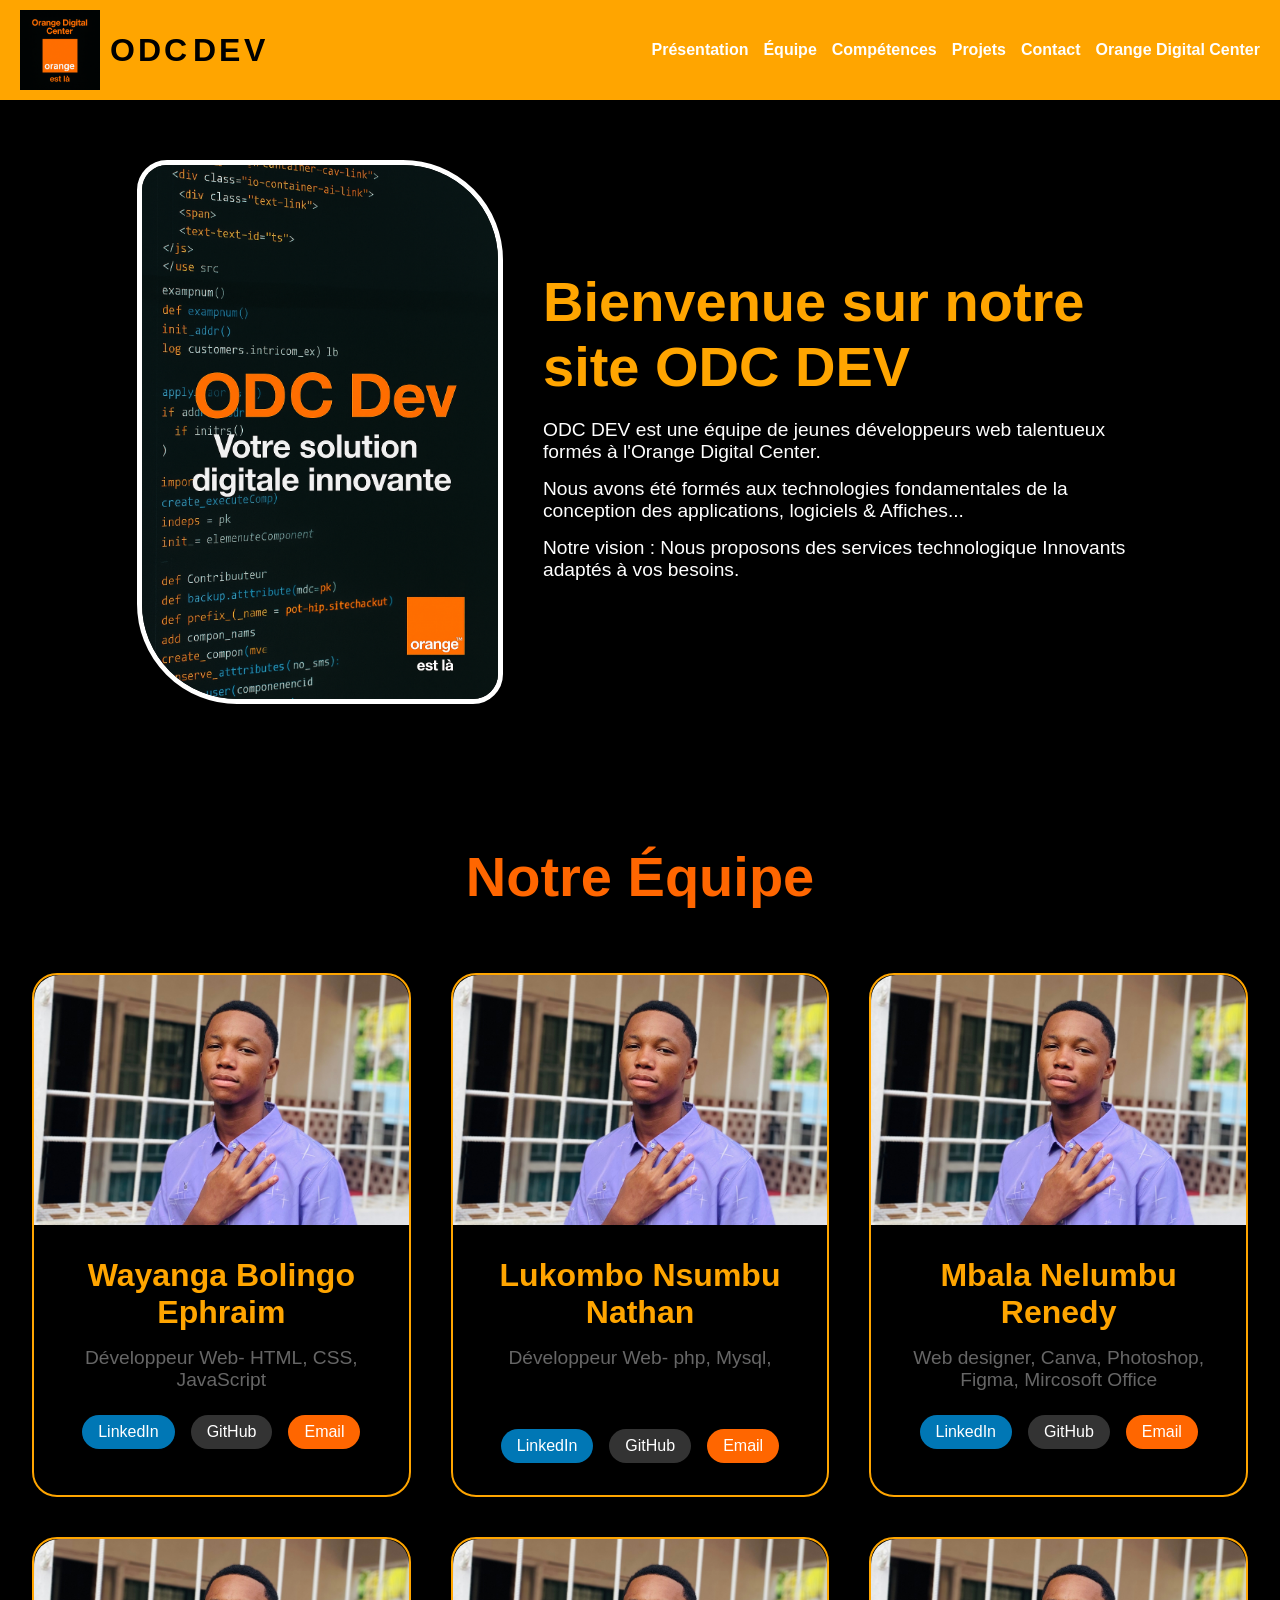
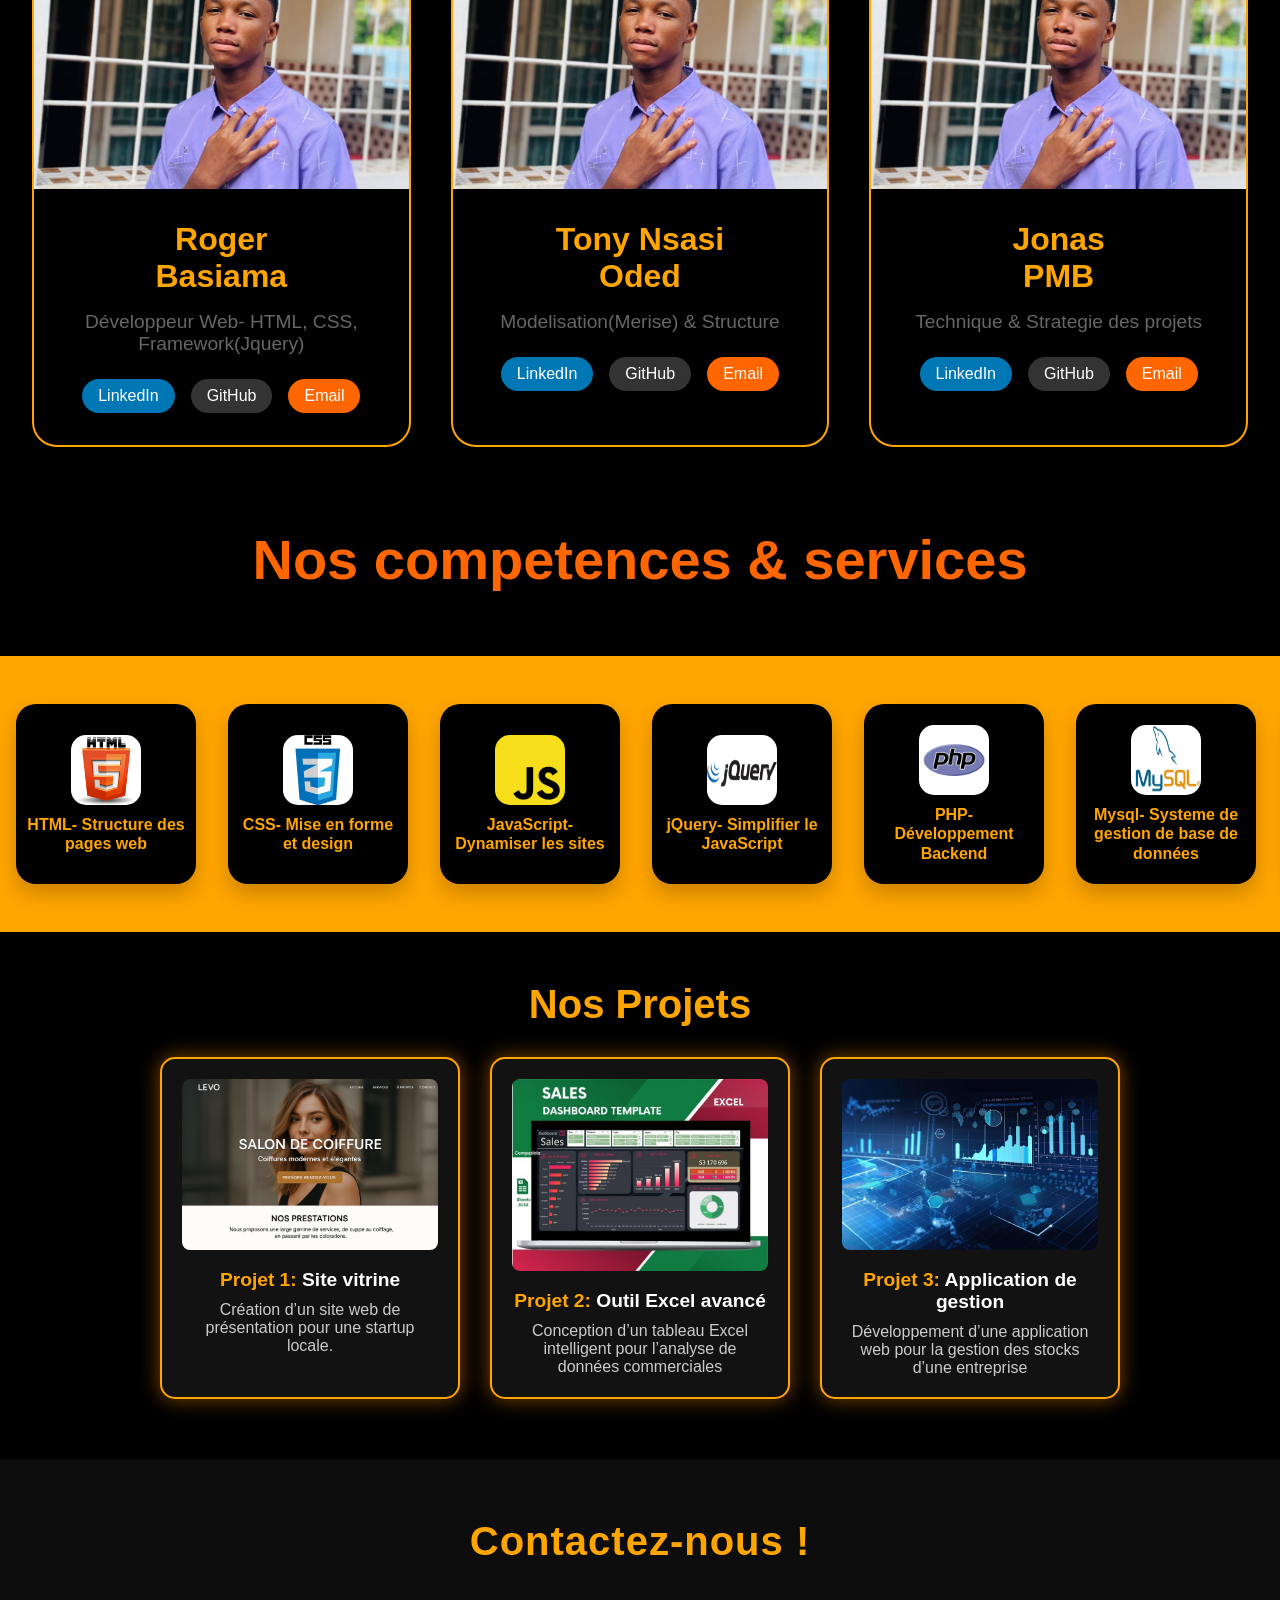
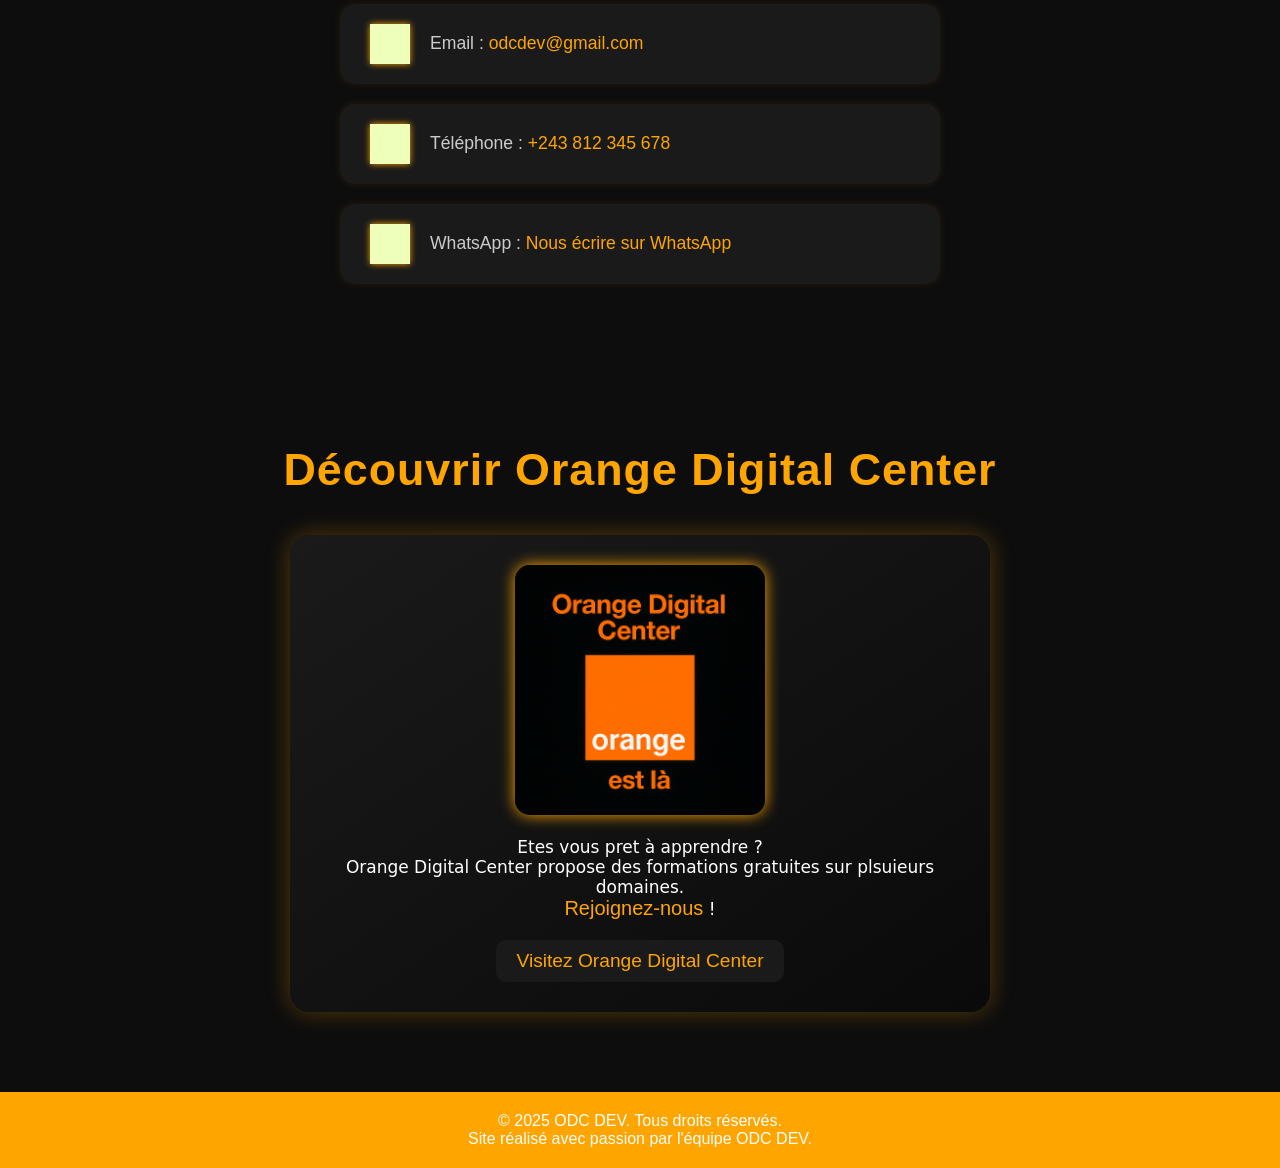
==== index.html @ b3c8b9ad "Add files via upload" ====
<!DOCTYPE html>
 <html lang="fr">
 <head>
 <meta charset="UTF-8">
 <meta name="viewport" content="width=device-width, initial-scale=1.0">
 <title>ODC DEV- Portfolio</title>
 <script src="/JQuery/jquery7.3.1.js"></script>
 <link rel="stylesheet" href="/style.css">
 
 </head>
 <body>
 <!-- Header-->
 <header>
    <div class="header-left">
        <img src="/images/odc_.png" alt="Logo ODC DEV" id="logo">
        <h1 class="hidden">
            <span>O</span><span>D</span><span>C</span><span>
            </span><span>D</span><span>E</span><span class="i">V</span>
        </h1>
    </div>
    <div class="menu-toggle">
        <span></span>
        <span></span>
        <span></span>
    </div>
    <nav class="hidden">
        <ul>
            <li><a href="#presentation">Présentation</a></li>
            <li><a href="#membres">Équipe</a></li>
            <li><a href="#h21">Compétences</a></li>
            <li><a href="#projets">Projets</a></li>
            <li><a href="#contact">Contact</a></li>
            <li><a href="#liens-orange">Orange Digital Center</a></li></ul>
    </nav>
</header>

 <!-- Section Présentation-->
 <section id="presentation">
    <img src="/images/logov1.png" alt="Image Orange Digital Center" id="image-odc">
    <div id="presentation-text">
    <h2 class="hidden">Bienvenue sur notre site ODC DEV</h2>
    <p>ODC DEV est une équipe de jeunes développeurs web talentueux formés à l'Orange
    Digital Center.</p>
    <p>Nous avons été formés aux technologies fondamentales de la conception des applications, logiciels & Affiches...</p>
    <p>Notre vision : Nous proposons des services technologique Innovants adaptés à vos besoins.<p>
    </div>
    </section>
 
 <!-- Section Membres-->
 <section id="membres">
    <h2 class="hidden">Notre Équipe</h2>
     <div class="membres-container">
        <div class="membre hidden">
            <div class="photo">
                <img src="/images/IMG_3159-1_1.jpeg" alt="Wayanga Bolingo Ephraim">
            </div>
            <div class="infos">
                <h3>Wayanga Bolingo Ephraim</h3>
                <p>Développeur Web- HTML, CSS, JavaScript</p>
            <div class="socials">
                <a href="#" class="btn-social linkedin" target="_blank">LinkedIn</a>
                <a href="#" class="btn-social github" target="_blank">GitHub</a>
                <a href="mailto:example@example.com" class="btn-social mail">Email</a>
            </div>
            </div>
        </div>

        <div class="membre hidden">
            <div class="photo">
                <img src="/images/IMG_3159-1_1.jpeg" alt="Mbala nelumbu Renedy">
            </div>
            <div class="infos">
                <h3>Lukombo Nsumbu Nathan</h3>
                <p>Développeur Web- php, Mysql, </p><br> <br>
            <div class="socials">
                <a href="#" class="btn-social linkedin" target="_blank">LinkedIn</a>
                <a href="#" class="btn-social github" target="_blank">GitHub</a>
                <a href="mailto:example@example.com" class="btn-social mail">Email</a>
            </div>
            </div>
        </div>

        <div class="membre hidden">
            <div class="photo">
                <img src="/images/IMG_3159-1_1.jpeg" alt="Mbala nelumbu Renedy">
            </div>
            <div class="infos">
                <h3>Mbala Nelumbu Renedy</h3>
                <p>Web designer, Canva, Photoshop, Figma, Mircosoft Office</p>
            <div class="socials">
                <a href="#" class="btn-social linkedin" target="_blank">LinkedIn</a>
                <a href="#" class="btn-social github" target="_blank">GitHub</a>
                <a href="mailto:example@example.com" class="btn-social mail">Email</a>
            </div>
            </div>
        </div>

        <div class="membre hidden">
            <div class="photo">
                <img src="/images/IMG_3159-1_1.jpeg" alt="Roger Basiama">
            </div>
            <div class="infos">
                <h3>Roger <br>Basiama</h3>
                <p>Développeur Web- HTML, CSS, Framework(Jquery)</p>
            <div class="socials">
                <a href="#" class="btn-social linkedin" target="_blank">LinkedIn</a>
                <a href="#" class="btn-social github" target="_blank">GitHub</a>
                <a href="mailto:example@example.com" class="btn-social mail">Email</a>
            </div>
            </div>
        </div>

        <div class="membre hidden">
            <div class="photo">
                <img src="/images/IMG_3159-1_1.jpeg" alt="Mbala nelumbu Renedy">
            </div>
            <div class="infos">
                <h3>Tony Nsasi <br>Oded</h3>
                <p>Modelisation(Merise) & Structure</p>
            <div class="socials">
                <a href="#" class="btn-social linkedin" target="_blank">LinkedIn</a>
                <a href="#" class="btn-social github" target="_blank">GitHub</a>
                <a href="mailto:example@example.com" class="btn-social mail">Email</a>
            </div>
            </div>
        </div>

        <div class="membre hidden">
            <div class="photo">
                <img src="/images/IMG_3159-1_1.jpeg" alt="Mbala nelumbu Renedy">
            </div>
            <div class="infos">
                <h3>Jonas <br>PMB</h3>
                <p>Technique & Strategie des projets</p>
            <div class="socials">
                <a href="#" class="btn-social linkedin" target="_blank">LinkedIn</a>
                <a href="#" class="btn-social github" target="_blank">GitHub</a>
                <a href="mailto:example@example.com" class="btn-social mail">Email</a>
            </div>
            </div>
        </div>
     </div>
     </section>
     

 <!-- Section Compétences-->
 <h2 class="hidden" id="h21">Nos competences  & services</h2>
 <div id="competences-container">
 <section id="competences">
    
    <div class="competence">
        <img src="/images/html.jpg" alt="HTML">
        <p>HTML- Structure des pages web</p>
    </div>
    <div class="competence">
        <img src="/images/css1.jpg" alt="CSS">
        <p>CSS- Mise en forme et design</p>
    </div>
        <div class="competence">
        <img src="/images/js.jpg" alt="JavaScript">
    <p>JavaScript- Dynamiser les sites</p>
    </div>
    <div class="competence">
        <img src="/images/jquery.jpg" alt="jQuery">
        <p>jQuery- Simplifier le JavaScript</p>
    </div>
    <div class="competence">
        <img src="/images/php.jpg" alt="PHP">
        <p>PHP- Développement Backend</p>
    </div>
    <div class="competence">
        <img src="/images/mysql.jpg" alt="Mysql">
        <p>Mysql- Systeme de gestion de base de données</p>
    </div>
    <div class="competence">
        <img src="/images/figma.png" alt="Figma">
        <p>Figma- Design graphique & maquette</p>
    </div>
    <div class="competence">
        <img src="/images/canva.jpg" alt="Canva">
        <p>Canva- Multi-fonction( design, affiche, fond...)</p>
    </div>
    <div class="competence">
        <img src="/images/office (2).jpg" alt="Office">
        <p>Microsoft office- Présentations dynamiques</p>
    </div>
</div>
 </section>


 <!-- Section Projets-->
 <h2 class="section-title" id="projets">Nos Projets</h2>
 <section class="projects-section hidden">
        <div class="projects-container">
            <div class="project-box hidden">
                <img src="/images/sitede.png" alt="Projet 1">
                <h3><span>Projet 1:</span> Site vitrine</h3>
                <p>Création d’un site web de présentation pour une startup locale.</p>
            </div>
            <div class="project-box hidden">
                <img src="/images/ecxelproject.jpg" alt="Projet 2">
                <h3><span>Projet 2:</span> Outil Excel avancé</h3>
                <p>Conception d’un tableau Excel intelligent pour l’analyse de données commerciales</p>
            </div>
            <div class="project-box hidden">
                <img src="/images/gestion.jpg" alt="Projet 3">
                <h3><span>Projet 3:</span> Application de gestion</h3>
                <p>Développement d’une application web pour la gestion des stocks d’une entreprise</p>
            </div>
        </div>
    </section>
   

 <section id="contact">
    <h2>Contactez-nous !</h2>
    <div class="contacts">
        <img src="/images/gmail.gif" alt="email" class="imgcontact">
        <p>Email : <a href="mailto:odcdev@gmail.com">odcdev@gmail.com</a></p>
    </div>
   <div class="contacts">
        <img src="/images/tel.gif" alt="téléphone" class="imgcontact">
        <p>Téléphone : <a href="tel:+243812345678">+243 812 345 678</a></p>
    </div>
    <div class="contacts">
        <img src="/images/whats.gif" alt="WhatsApp" class="imgcontact">
        <p>WhatsApp : <a href="https://wa.me/243812345678" target="_blank">Nous écrire sur WhatsApp</a></p>
    </div>
    </section>

    <!-- Section Liens Orange-->
    <section id="liens-orange">
        <h2>Découvrir Orange Digital Center</h2>
        <div class="orange-container">
            <img src="/images/odc_.png" alt="Orange Digital Center" class="imgdoc">
            <br>
            <br>
            <p>Etes vous pret à apprendre ?<br>Orange Digital Center propose des formations gratuites sur plsuieurs domaines. <br><span>Rejoignez-nous</span> !</p>
            <a href="https://www.orange.cd/fr/orange-digital-center" target="_blank">
            Visitez Orange Digital Center
            </a>
        </div>
        </section
 <!-- Footer-->
 <footer>
 <p>&copy; 2025 ODC DEV. Tous droits réservés.</p>
 <p>Site réalisé avec passion par l'équipe ODC DEV.</p>
 </footer>



 <script src="/script.js"></script>
 </body>
 </html>
---- style.css ----
/* Reset de base */
* {
    margin: 0;
    padding: 0;
    box-sizing: border-box;
    font-family: 'Segoe UI', Tahoma, Geneva, Verdana, sans-serif;
    }
    body{
   background-color: black;
   color: white;
    }
    /* Style général du header */
    header {
   background-color: orange;
    color: white;
    padding: 10px 20px;
    display: flex;
    align-items: center;
    justify-content: space-between;
    flex-wrap: wrap;
    position: relative;
    animation: fadeIn 1s ease-in-out;
    }
    /* Logo + Titre côte à côte */
    .header-left {
    display: flex;
    align-items: center;
    }
    #logo {
    height: 80px;
    width: 100%;
    margin-right: 10px;
   
    }
    /* Titre ODC DEV */
    header h1 {
   color: black; /* ODC DEV en noir */
    font-size: 2rem;
    display: flex;
    gap: 3px;
    }
    /* Animer chaque lettre */
    header h1 span {
    display: inline-block;
    animation: bounceIn 2s ease forwards;
    }
    /* Animation spéciale pour "i" */
    header h1 span.i {
    animation: bounceInLate 2.5s ease forwards;
    }
    /* Navigation */
    nav {
    display: flex;
    align-items: center;
    }
    nav ul {
    list-style: none;
   display: flex;
    gap: 15px;
    }
    nav ul li a {
    color: white;
    text-decoration: none;
    font-weight: bold;
    transition: color 0.3s;
    }
    nav ul li a:hover {
    color: black;
    }
    /* Bouton burger */
    .menu-toggle {
    display: none;
    flex-direction: column;
    cursor: pointer;
    gap: 5px;
    }
    .menu-toggle span {
    width: 25px;
   height: 3px;
    background-color: white;
    border-radius: 5px;
    }
    /* Footer */
    footer {
    background-color: orange;
    color: white;
    text-align: center;
    padding: 20px 10px;
    animation: fadeIn 2s ease-in-out;
    }
    /* Animations */
    @keyframes fadeIn {
    0%{
    opacity: 0;
    transform: translateY(-20px);
    }
    100% {
    opacity: 1;
    transform: translateY(0);
    }
    }
   @keyframes bounceIn {
    0%{
    opacity: 0;
    transform: scale(0.3) translateY(-200px);
    }
    50% {
    opacity: 1;
    transform: scale(1.05) translateY(30px);
    }
    70% {
    transform: scale(0.9) translateY(-10px);
    }
    100% {
    transform: scale(1) translateY(0);
    }
    }
    @keyframes bounceInLate {
    0%, 60% {
    opacity: 0;
    transform: scale(0.3) translateY(-200px);
    }
    80% {
    opacity: 1;
   transform: scale(1.05) translateY(30px);
    }
    100% {
    transform: scale(1) translateY(0);
    }
    }
    /* Responsive pour mobile/tablette */
    @media (max-width: 888px) {
    nav ul {
    flex-direction: column;
    background-color: orange;
    position: absolute;
    top: -30px;
    right: -25px;
    width: 200px;
    padding: 10px;
    display: none;
    border-radius: 8px;
    box-shadow: 0 2px 10px rgba(0,0,0,0.2);
    }
    nav ul.active {
    display: flex;
    
    }
   .menu-toggle {
    display: flex;
    margin-top: -80px;
    margin-right: -200px;
    }
    }



/* Présentation- Conteneur Flex */
#presentation {
   background-color: rgb(0, 0, 0);
    padding: 60px 30px;
    display: flex;
    align-items: center;
    justify-content: center;
    gap: 40px;
    flex-wrap: wrap;
   overflow: hidden;
    }
    /* Image ajustée */
    #image-odc {
    width: 30%;
    max-width: 400px; /* réduit la taille max */
    height: auto;
    border: 5px solid white;
    border-radius: 30px 100px 30px 100px;
    box-shadow: 0 10px 25px rgba(0,0,0,0.4);
    animation: floatImage 2.5s ease forwards;
    opacity: 0;

    }
 
    /* Bloc texte */
    #presentation-text {
    max-width: 600px;
    color: orange;
    animation: slideInRight 2.5s ease forwards;
    opacity: 0;
    }
    /* Titre spécial Bienvenue */
    #presentation-text h2 {
   font-size: 3.5rem;
    font-weight: bold;
    margin-bottom: 20px;
    
    }
    /* Paragraphes */
    #presentation-text p {
    font-size: 1.2rem;
    color: white;
    margin-top: 15px;
    opacity: 0;
    transform: translateY(30px);
    animation: fadeInText 2s ease forwards;
    }
    /* Delay sur les paragraphes pour apparaître doucement */
    #presentation-text p:nth-child(2) {
    animation-delay: 0.5s;
    }
    #presentation-text p:nth-child(3) {
    animation-delay: 1s;
    }
    #presentation-text p:nth-child(4) {
    animation-delay: 1.5s;
    }
   /* Animation Image */
    @keyframes floatImage {
    0%{
    transform: translateY(-50px) scale(0.7) rotate(-10deg);
    opacity: 0;
    }
    50% {
    transform: translateY(10px) scale(1.05) rotate(5deg);
    opacity: 0.7;
    }
    100% {
    transform: translateY(0) scale(1) rotate(0deg);
    opacity: 1;
    }
    }
    /* Animation Texte Bienvenue */
    @keyframes slideInRight {
    0%{
    transform: translateX(100px);
    opacity: 0;
    }
    100% {
    transform: translateX(0);
   opacity: 1;
    }
    }
    /* Animation Paragraphes */
    @keyframes fadeInText {
    0%{
    opacity: 0;
    transform: translateY(30px);
    }
    100% {
    opacity: 1;
    transform: translateY(0);
    }
    }
    /* Responsive */
    @media (max-width: 768px) {
    #presentation {
    flex-direction: column;
    text-align: center;
    }
    #presentation-text h2 {
    font-size: 2.5rem;
    }
   #image-odc {
    max-width: 80%;
    }
    }


    
/*section equipe */


 /* Général */
 #membres {
    padding: 5rem 2rem;
    background: black;
    text-align: center;
    }
    #membres h2{
    font-size: 3.5rem;
    margin-bottom: 4rem;
    color: #ff6600;
    font-weight: 900;
    }
    /* Container */
    .membres-container {
    display: grid;
    grid-template-columns: repeat(auto-fit, minmax(280px, 1fr));
    gap: 2.5rem;
    }
    /* Carte */
   .membre {
    background: rgb(0, 0, 0);
    border-radius: 25px;
    overflow: hidden;
    box-shadow: 0 8px 24px rgba(0, 0, 0, 0.1);
    transition: transform 0.8s ease, box-shadow 0.8s ease;
    position: relative;
    cursor: pointer;
    perspective: 1000px;
    border:2px solid orange;
    }
    /* Hover effet deluxe */
    .membre:hover {
    transform: rotateY(5deg) translateY(-20px) scale(1.05);
    box-shadow: 0 0 20px 5px #ff6600aa, 0 0 40px 10px #ffaa00aa;
    }
    /* Partie photo */
    .photo {
    overflow: hidden;
    height: 250px;
    border-top-left-radius: 25px;
    border-top-right-radius: 25px;
    }
   .photo img {
    width: 100%;
    height: 100%;
    object-fit: cover;
    transition: transform 0.8s ease;
    }
    /* Zoom image au survol */
    .membre:hover img {
    transform: scale(1.2) rotate(2deg);
    }
    /* Infos */
    .infos {
    padding: 2rem 1.5rem;
    }
    .infos h3 {
    font-size: 2rem;
    margin-bottom: 1rem;
    color: orange;
    }
    .infos p {
    font-size: 1.2rem;
   color: #666;
    margin-bottom: 1.5rem;
    }
    /* Social buttons */
    .socials {
    display: flex;
    justify-content: center;
    gap: 1rem;
    }
    .btn-social {
    padding: 0.5rem 1rem;
    border-radius: 20px;
    font-size: 1rem;
    color: white;
    text-decoration: none;
    background: #333;
    transition: background 0.5s, transform 0.3s;
    }
    .btn-social.linkedin {
    background: #0077b5;
    }
   .btn-social.github {
    background: #333;
    }
    .btn-social.mail {
    background: #ff6600;
    }
    .btn-social:hover {
    background: #555;
    transform: scale(1.1);
    }
    /* Apparition */
    .hidden {
    opacity: 0;
    transform: translateY(50px);
    transition: opacity 1s ease, transform 1s ease;
    }
    .show {
    opacity: 1;
    transform: translateY(0);
    }
   /* Responsive adaptation */
    @media (max-width: 768px) {
    .photo {
    height: 200px;
    }
    }
    @media (max-width: 480px) {
    .photo {
    height: 180px;
    }
    .btn-social {
    padding: 0.4rem 0.8rem;
    font-size: 0.9rem;
    }
    }



    /*section competences */

#h21{
    font-size: 3.5rem;
    margin-bottom: 4rem;
    color: #ff6600;
    font-weight: 900;
    text-align: center;
}

#competences {
    display: flex;
    flex-wrap: nowrap;
    overflow: hidden;
    white-space: nowrap;
    padding: 3rem 0;
   background-color: orange;
    position: relative;
    }
    #competences .competence {
    flex: 0 0 auto;
    width: 180px;
    height: 180px;
    margin: 0 1rem;
   background-color: black;
    display: flex;
    flex-direction: column;
    align-items: center;
    justify-content: center;
    box-shadow: 0 10px 20px rgba(0,0,0,0.2);
    transition: all 0.5s ease;
    border-radius: 20px;
    animation: scroll 30s linear infinite;
    overflow: hidden;
    text-align: center;
    padding: 10px;
    box-sizing: border-box;
    }
    /* Fixe la hauteur interne */
    #competences .competence img {
    width: 70px;
    height: 70px;
    border-radius: 15px;
    margin-bottom: 10px;
    flex-shrink: 0;
    }
    #competences .competence p {
    flex-shrink: 0;
   font-weight: bold;
    font-size: 1rem;
    color: orange;
    line-height: 1.2;
    margin: 0;
    text-align: center;
    max-width: 100%;
    white-space: normal; /* Permet au texte de passer à la ligne sans casser */
    }
    /* Hover */
    #competences .competence:hover {
    transform: scale(1.1);
    background: linear-gradient(135deg, #89f7fe, #66a6ff);
    box-shadow: 0 20px 30px rgba(0,0,0,0.3);
    
    }
    /* Animation défilement */
    @keyframes scroll {
    0%{
    transform: translateX(0);
    }
    100% {
    transform: translateX(-1500%);
    }
   }



    /* Section Projets */
    
        .section-title {
        text-align: center;
        color: orange;
        font-size: 2.5em;
        margin: 50px 0 30px;
        }
        .projects-container {
        display: flex;
        justify-content: center;
        flex-wrap: wrap;
        gap: 30px;
        padding: 0 20px 60px;
        }
       .project-box {
        background-color: #121212;
        border: 2px solid orange;
        padding: 20px;
        width: 300px;
        box-shadow: 0 0 20px rgba(255, 140, 0, 0.5);
        border-radius: 15px;
        text-align: center;
        opacity: 0;
        transform: translateY(100px);
        transition: all 0.8s ease;
        }
        .project-box img {
        width: 100%;
        border-radius: 8px;
        margin-bottom: 15px;
        }
        .project-box h3 {
        color: white;
        font-size: 1.2em;
        margin-bottom: 10px;
        }
       .project-box h3 span {
        color: orange;
        }
        .project-box p {
        color: #ccc;
        }
        .project-box:hover {
        transform: scale(1.05);
        box-shadow: 0 0 40px rgba(255, 165, 0, 0.9);
        }
        /* Reveal effect */
        .project-box.visible {
        opacity: 1;
        transform: translateY(0);
        }
        /* Responsive styles */
        @media (max-width: 992px) {
        .projects-container {
        flex-direction: column;
        align-items: center;
       }
    
        .project-box {
        width: 90%;
        max-width: 400px;
        }

        }
        @media (max-width: 576px) {
        .project-box {
        padding: 15px;
        }
        .project-box h3 {
        font-size: 1em;
        }
        .project-box p {
        font-size: 0.9em;
        }
        }
       



    /* SECTION CONTACT STYLE PRO*/

 #contact {
    padding: 60px 20px;
    background-color: #0d0d0d;
    color: white;
    text-align: center;
    }
    #contact h2 {
    font-size: 2.5rem;
    margin-bottom: 40px;
    color: orange;
    letter-spacing: 1px;
    }
    /* CARTE DECONTACT*/
    .contacts {
    display: flex;
   align-items: center;
    justify-content: flex-start;
    gap: 20px;
    margin: 20px auto;
    background-color: #1a1a1a;
    padding: 20px 30px;
    border-radius: 15px;
    max-width: 600px;
    box-shadow: 0 0 10px rgba(255, 165, 0, 0.1);
    opacity: 0;
    transform: translateY(50px);
    transition: all 0.6s ease;
    }
    /* ANIMATION ACTIVE */
    .contacts.visible {
    opacity: 1;
    transform: translateY(0);
    }
    /* ICÔNES DE CONTACT*/
    .imgcontact {
    width: 40px;
    height: 40px;
    transition: transform 0.4s ease, filter 0.4s ease;
   filter: brightness(0) invert(1) sepia(1) hue-rotate(20deg) saturate(5) drop-shadow(0 0 3px
    orange);
    }
    .contacts:hover .imgcontact {
    transform: rotate(10deg) scale(1.2);
    filter: drop-shadow(0 0 6px orange);
    }
    /* TEXTE ET LIENS */
    .contacts p {
    margin: 0;
    font-size: 1.1rem;
    color: #ccc;
    }
    .contacts a {
    color: orange;
    text-decoration: none;
    font-weight: 500;
    }
    .contacts a:hover {
    text-decoration: underline;
    }
   



    /*section odc */

    #liens-orange {
        background: #0d0d0d;
        padding: 80px 20px;
        text-align: center;
        overflow: hidden;
        position: relative;
        }
        #liens-orange h2 {
        font-size: 2.8rem;
        color: orange;
        margin-bottom: 40px;
        letter-spacing: 1px;
        position: relative;
        z-index: 2;
        }
       .orange-container {
        position: relative;
        max-width: 700px;
        margin: 0 auto;
        padding: 30px;
        background: linear-gradient(145deg, #1a1a1a, #0a0a0a);
        border-radius: 20px;
        box-shadow: 0 0 25px rgba(255, 165, 0, 0.3);
        transform: translateX(-100vw);
        opacity: 0;
        transition: all 1s ease;
        }
        .orange-container.visible {
        transform: translateX(0);
        opacity: 1;
        }
        .orange-container img.imgdoc {
        width: 100%;
        max-width: 250px;
        border-radius: 15px;
        box-shadow: 0 0 15px orange;
        transition: transform 0.4s ease, box-shadow 0.4s ease;
        }
       .orange-container img.imgdoc:hover {
        transform: scale(1.05) rotate(1deg);
        box-shadow: 0 0 25px orange;
        }
        .orange-container a {
        display: inline-block;
        margin-top: 20px;
        font-size: 1.2rem;
        color: orange;
        background-color: #1a1a1a;
        padding: 10px 20px;
        border-radius: 10px;
        text-decoration: none;
        transition: all 0.4s ease;
        box-shadow: 0 0 10px transparent;
        }
        .orange-container a:hover {
        background-color: orange;
        color: #0d0d0d;
        box-shadow: 0 0 20px orange;
        }
       .orange-container p{
        font-family: system-ui, -apple-system, BlinkMacSystemFont, 'Segoe UI', Roboto, Oxygen, Ubuntu, Cantarell, 'Open Sans', 'Helvetica Neue', sans-serif;
        font-size: 17px;
    }
    .orange-container p span{
        color: orange;
        font-size: 20px;
    }
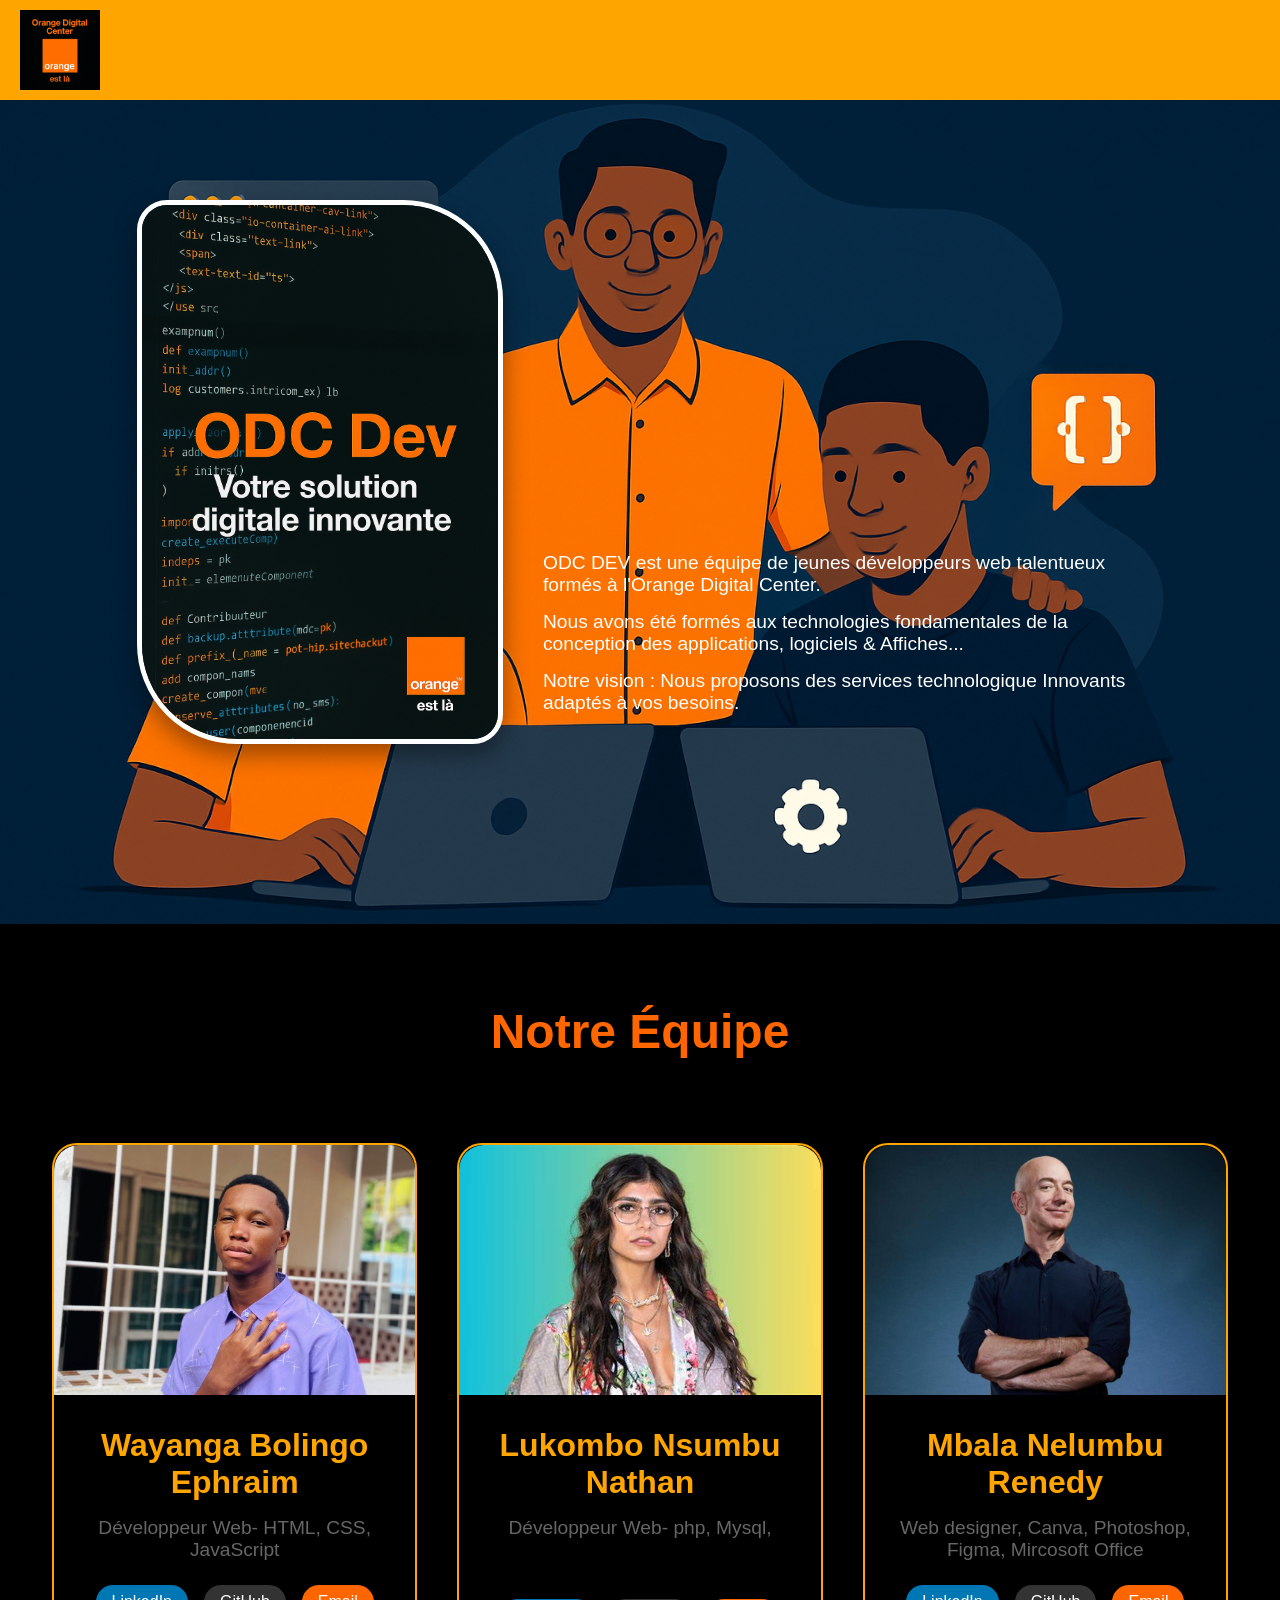
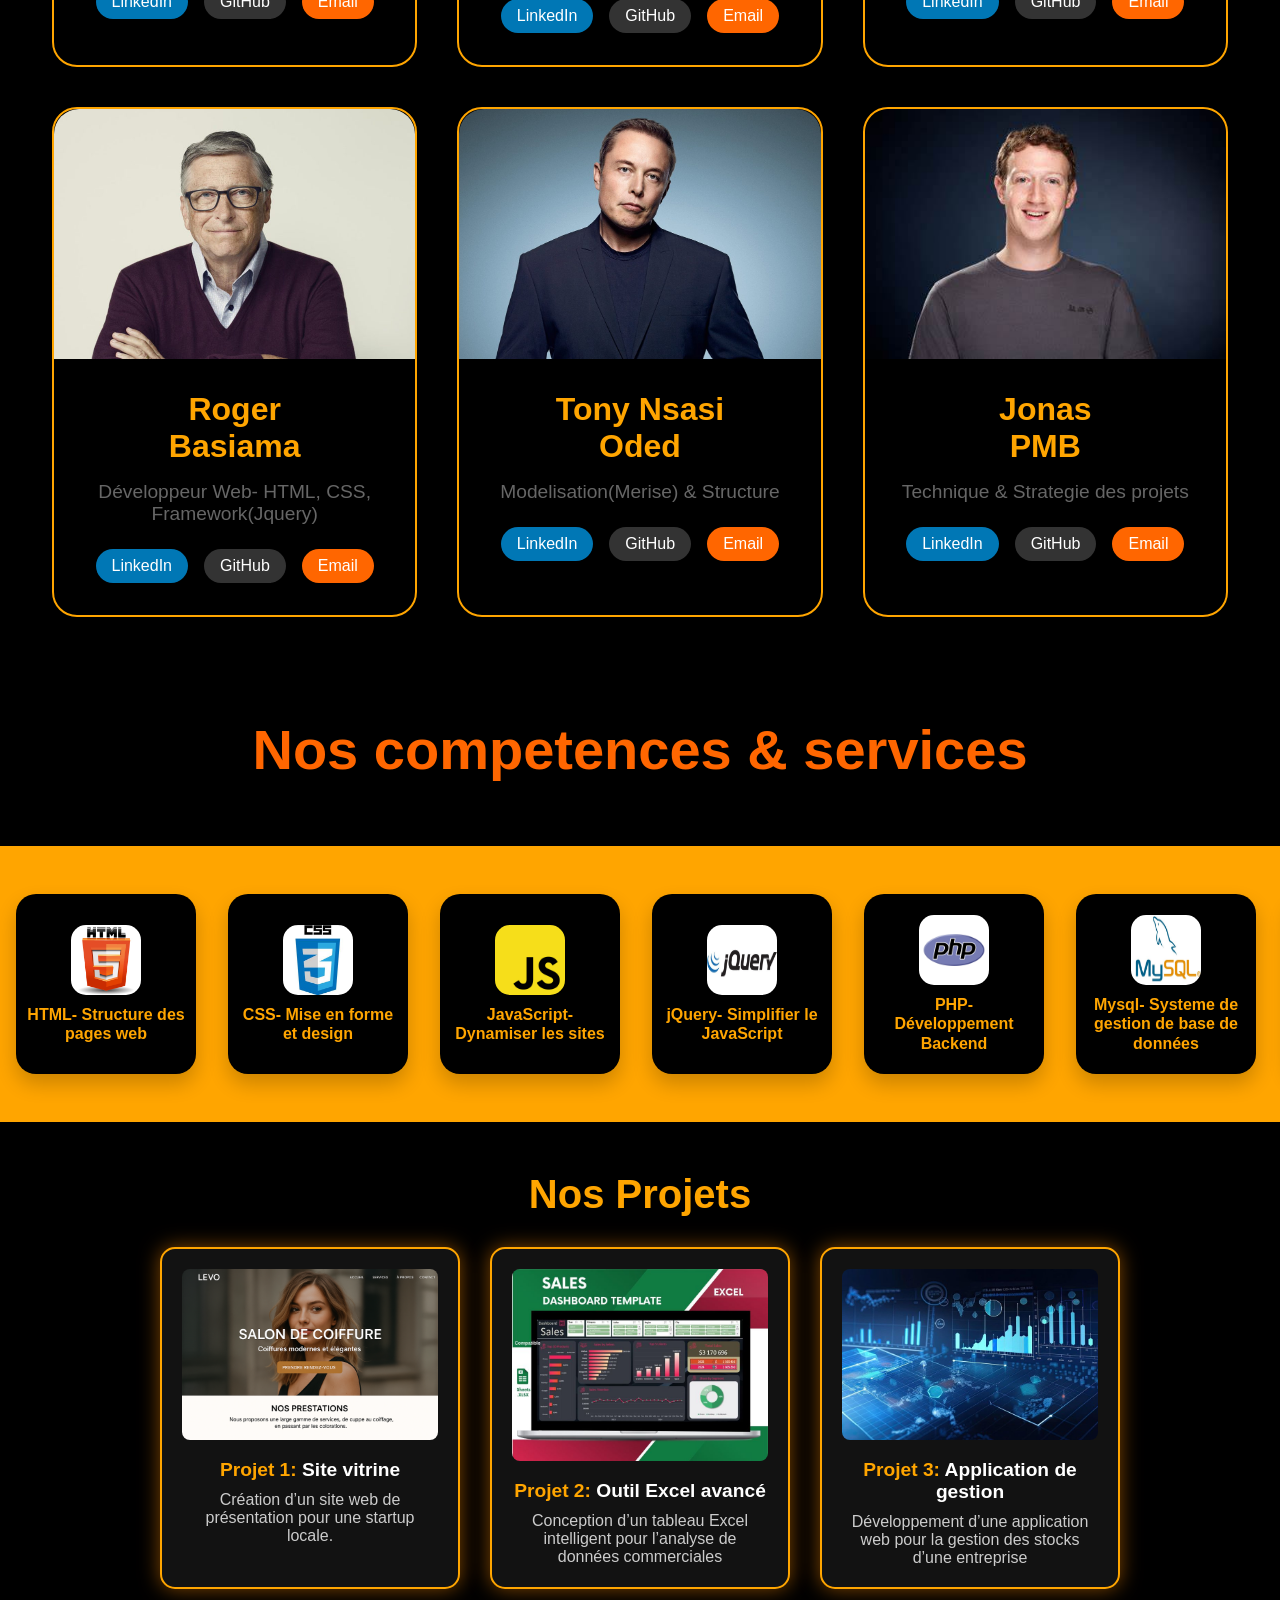
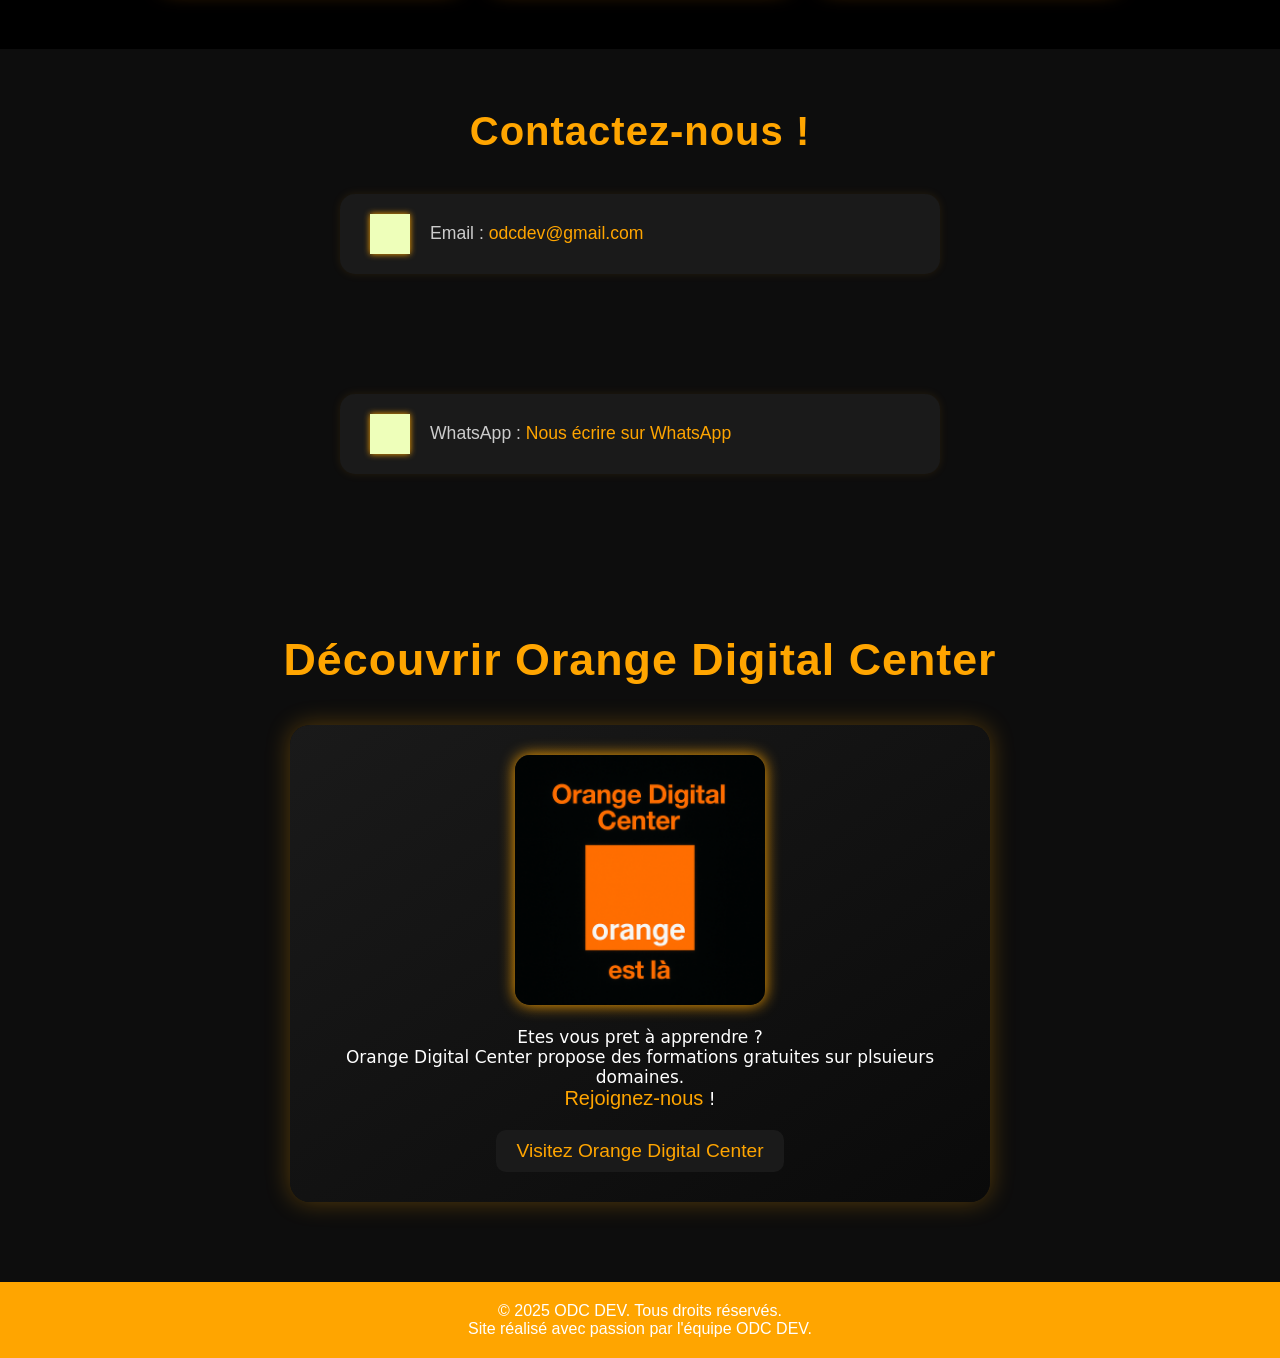
==== commit 1b304392: "Add files via upload" ====
--- a/index.html
+++ b/index.html
@@ -4,15 +4,15 @@
  <meta charset="UTF-8">
  <meta name="viewport" content="width=device-width, initial-scale=1.0">
  <title>ODC DEV- Portfolio</title>
- <script src="/JQuery/jquery7.3.1.js"></script>
- <link rel="stylesheet" href="/style.css">
+ <script src="JQuery/jquery7.3.1.js"></script>
+ <link rel="stylesheet" href="style.css">
  
  </head>
  <body>
  <!-- Header-->
  <header>
     <div class="header-left">
-        <img src="/images/odc_.png" alt="Logo ODC DEV" id="logo">
+        <img src="images/odc_.png" alt="Logo ODC DEV" id="logo">
         <h1 class="hidden">
             <span>O</span><span>D</span><span>C</span><span>
             </span><span>D</span><span>E</span><span class="i">V</span>
@@ -36,9 +36,9 @@
 
  <!-- Section Présentation-->
  <section id="presentation">
-    <img src="/images/logov1.png" alt="Image Orange Digital Center" id="image-odc">
+    <img src="images/logov1.png" alt="Image Orange Digital Center" id="image-odc" class="image-odc">
     <div id="presentation-text">
-    <h2 class="hidden">Bienvenue sur notre site ODC DEV</h2>
+    <h2 class="hidden">Bienvenue sur notre site <span class="odc">ODC DEV</span></h2>
     <p>ODC DEV est une équipe de jeunes développeurs web talentueux formés à l'Orange
     Digital Center.</p>
     <p>Nous avons été formés aux technologies fondamentales de la conception des applications, logiciels & Affiches...</p>
@@ -52,7 +52,7 @@
      <div class="membres-container">
         <div class="membre hidden">
             <div class="photo">
-                <img src="/images/IMG_3159-1_1.jpeg" alt="Wayanga Bolingo Ephraim">
+                <img src="images/IMG_3159-1_1.jpeg" alt="Wayanga Bolingo Ephraim">
             </div>
             <div class="infos">
                 <h3>Wayanga Bolingo Ephraim</h3>
@@ -67,7 +67,7 @@
 
         <div class="membre hidden">
             <div class="photo">
-                <img src="/images/IMG_3159-1_1.jpeg" alt="Mbala nelumbu Renedy">
+                <img src="images/mia.jpg" alt="Mbala nelumbu Renedy">
             </div>
             <div class="infos">
                 <h3>Lukombo Nsumbu Nathan</h3>
@@ -82,7 +82,7 @@
 
         <div class="membre hidden">
             <div class="photo">
-                <img src="/images/IMG_3159-1_1.jpeg" alt="Mbala nelumbu Renedy">
+                <img src="images/jeff.jpg" alt="Mbala nelumbu Renedy">
             </div>
             <div class="infos">
                 <h3>Mbala Nelumbu Renedy</h3>
@@ -97,7 +97,7 @@
 
         <div class="membre hidden">
             <div class="photo">
-                <img src="/images/IMG_3159-1_1.jpeg" alt="Roger Basiama">
+                <img src="images//bill.jpg" alt="Roger Basiama">
             </div>
             <div class="infos">
                 <h3>Roger <br>Basiama</h3>
@@ -112,7 +112,7 @@
 
         <div class="membre hidden">
             <div class="photo">
-                <img src="/images/IMG_3159-1_1.jpeg" alt="Mbala nelumbu Renedy">
+                <img src="images/elon-musk-1100x733.jpg" alt="Mbala nelumbu Renedy">
             </div>
             <div class="infos">
                 <h3>Tony Nsasi <br>Oded</h3>
@@ -127,7 +127,7 @@
 
         <div class="membre hidden">
             <div class="photo">
-                <img src="/images/IMG_3159-1_1.jpeg" alt="Mbala nelumbu Renedy">
+                <img src="images/marc.jpg" alt="Mbala nelumbu Renedy">
             </div>
             <div class="infos">
                 <h3>Jonas <br>PMB</h3>
@@ -149,39 +149,39 @@
  <section id="competences">
     
     <div class="competence">
-        <img src="/images/html.jpg" alt="HTML">
+        <img src="images/html.jpg" alt="HTML">
         <p>HTML- Structure des pages web</p>
     </div>
     <div class="competence">
-        <img src="/images/css1.jpg" alt="CSS">
+        <img src="images/css1.jpg" alt="CSS">
         <p>CSS- Mise en forme et design</p>
     </div>
         <div class="competence">
-        <img src="/images/js.jpg" alt="JavaScript">
+        <img src="images/js.jpg" alt="JavaScript">
     <p>JavaScript- Dynamiser les sites</p>
     </div>
     <div class="competence">
-        <img src="/images/jquery.jpg" alt="jQuery">
+        <img src="images/jquery.jpg" alt="jQuery">
         <p>jQuery- Simplifier le JavaScript</p>
     </div>
     <div class="competence">
-        <img src="/images/php.jpg" alt="PHP">
+        <img src="images/php.jpg" alt="PHP">
         <p>PHP- Développement Backend</p>
     </div>
     <div class="competence">
-        <img src="/images/mysql.jpg" alt="Mysql">
+        <img src="images/mysql.jpg" alt="Mysql">
         <p>Mysql- Systeme de gestion de base de données</p>
     </div>
     <div class="competence">
-        <img src="/images/figma.png" alt="Figma">
+        <img src="images/figma.png" alt="Figma">
         <p>Figma- Design graphique & maquette</p>
     </div>
     <div class="competence">
-        <img src="/images/canva.jpg" alt="Canva">
+        <img src="images/canva.jpg" alt="Canva">
         <p>Canva- Multi-fonction( design, affiche, fond...)</p>
     </div>
     <div class="competence">
-        <img src="/images/office (2).jpg" alt="Office">
+        <img src="images/office (2).jpg" alt="Office">
         <p>Microsoft office- Présentations dynamiques</p>
     </div>
 </div>
@@ -193,17 +193,17 @@
  <section class="projects-section hidden">
         <div class="projects-container">
             <div class="project-box hidden">
-                <img src="/images/sitede.png" alt="Projet 1">
+                <img src="images/sitede.png" alt="Projet 1">
                 <h3><span>Projet 1:</span> Site vitrine</h3>
                 <p>Création d’un site web de présentation pour une startup locale.</p>
             </div>
             <div class="project-box hidden">
-                <img src="/images/ecxelproject.jpg" alt="Projet 2">
+                <img src="images/ecxelproject.jpg" alt="Projet 2">
                 <h3><span>Projet 2:</span> Outil Excel avancé</h3>
                 <p>Conception d’un tableau Excel intelligent pour l’analyse de données commerciales</p>
             </div>
             <div class="project-box hidden">
-                <img src="/images/gestion.jpg" alt="Projet 3">
+                <img src="images/gestion.jpg" alt="Projet 3">
                 <h3><span>Projet 3:</span> Application de gestion</h3>
                 <p>Développement d’une application web pour la gestion des stocks d’une entreprise</p>
             </div>
@@ -214,15 +214,15 @@
  <section id="contact">
     <h2>Contactez-nous !</h2>
     <div class="contacts">
-        <img src="/images/gmail.gif" alt="email" class="imgcontact">
+        <img src="images/gmail.gif" alt="email" class="imgcontact">
         <p>Email : <a href="mailto:odcdev@gmail.com">odcdev@gmail.com</a></p>
     </div>
    <div class="contacts">
-        <img src="/images/tel.gif" alt="téléphone" class="imgcontact">
+        <img src="images/tel.gif" alt="téléphone" class="imgcontact">
         <p>Téléphone : <a href="tel:+243812345678">+243 812 345 678</a></p>
     </div>
     <div class="contacts">
-        <img src="/images/whats.gif" alt="WhatsApp" class="imgcontact">
+        <img src="images/whats.gif" alt="WhatsApp" class="imgcontact">
         <p>WhatsApp : <a href="https://wa.me/243812345678" target="_blank">Nous écrire sur WhatsApp</a></p>
     </div>
     </section>
@@ -231,7 +231,7 @@
     <section id="liens-orange">
         <h2>Découvrir Orange Digital Center</h2>
         <div class="orange-container">
-            <img src="/images/odc_.png" alt="Orange Digital Center" class="imgdoc">
+            <img src="images/odc_.png" alt="Orange Digital Center" class="imgdoc">
             <br>
             <br>
             <p>Etes vous pret à apprendre ?<br>Orange Digital Center propose des formations gratuites sur plsuieurs domaines. <br><span>Rejoignez-nous</span> !</p>
@@ -248,6 +248,6 @@
 
 
 
- <script src="/script.js"></script>
+ <script src="script.js"></script>
  </body>
  </html>
--- a/style.css
+++ b/style.css
@@ -134,10 +134,10 @@
     flex-direction: column;
     background-color: orange;
     position: absolute;
-    top: -30px;
-    right: -25px;
-    width: 200px;
-    padding: 10px;
+    top: 10px;
+    right: -40px;
+    width: 150px;
+    padding: 4px;
     display: none;
     border-radius: 8px;
     box-shadow: 0 2px 10px rgba(0,0,0,0.2);
@@ -148,8 +148,8 @@
     }
    .menu-toggle {
     display: flex;
-    margin-top: -80px;
-    margin-right: -200px;
+    margin-top: 0px;
+    margin-right: 30px;
     }
     }
 
@@ -157,10 +157,18 @@
 
 /* Présentation- Conteneur Flex */
 #presentation {
-   background-color: rgb(0, 0, 0);
-    padding: 60px 30px;
+  background-image: url(/images/f1.png);
+  background-size: cover;
+  background-position: center;
+  background-repeat: no-repeat;
+    padding-top: 100px;
+    padding-bottom: 180px;
+    padding-right: 30px;
+    padding-left: 30px;
     display: flex;
     align-items: center;
+    
+
     justify-content: center;
     gap: 40px;
     flex-wrap: wrap;
@@ -188,13 +196,19 @@
     }
     /* Titre spécial Bienvenue */
     #presentation-text h2 {
-   font-size: 3.5rem;
+   font-size: 3.8rem;
     font-weight: bold;
-    margin-bottom: 20px;
-    
+    margin-bottom: 90px;
+    margin-top: 90px;
+
+    }
+    .odc{
+    font-size: 4.7rem;
+    color: white;
     }
     /* Paragraphes */
     #presentation-text p {
+
     font-size: 1.2rem;
     color: white;
     margin-top: 15px;
@@ -252,18 +266,32 @@
     /* Responsive */
     @media (max-width: 768px) {
     #presentation {
+      background-image: url(/images/mobile.jpg);
     flex-direction: column;
     text-align: center;
+
     }
     #presentation-text h2 {
-    font-size: 2.5rem;
-    }
+   
+    
+    font-size: 2rem;
+    color: black;
+    }
+    .odc{
+          font-size: 3rem;
+
+    }
+
+     
    #image-odc {
-    max-width: 80%;
-    }
-    }
-
-
+    border-radius: 0px;
+    width: 80px;
+    height: 80px;
+   position: relative;
+   top: 320px;
+    }
+    }
+   
     
 /*section equipe */
 
@@ -275,17 +303,33 @@
     text-align: center;
     }
     #membres h2{
-    font-size: 3.5rem;
+    font-size: 3rem;
     margin-bottom: 4rem;
     color: #ff6600;
     font-weight: 900;
     }
     /* Container */
     .membres-container {
-    display: grid;
-    grid-template-columns: repeat(auto-fit, minmax(280px, 1fr));
-    gap: 2.5rem;
-    }
+  display: grid;
+  gap: 2.5rem;
+  padding: 20px;
+  grid-template-columns: 2fr; /* Mobile par défaut : 1 colonne */
+}
+
+/* Tablette (≥ 768px) */
+@media (min-width: 768px) {
+  .membres-container {
+    grid-template-columns: repeat(2, 1fr);
+  }
+}
+
+/* PC normal et grand écran (≥ 1200px) */
+@media (min-width: 1200px) {
+  .membres-container {
+    grid-template-columns: repeat(3, 1fr);
+  }
+}
+
     /* Carte */
    .membre {
     background: rgb(0, 0, 0);
@@ -295,7 +339,7 @@
     transition: transform 0.8s ease, box-shadow 0.8s ease;
     position: relative;
     cursor: pointer;
-    perspective: 1000px;
+    perspective: 1500px;
     border:2px solid orange;
     }
     /* Hover effet deluxe */
@@ -387,7 +431,6 @@
     font-size: 0.9rem;
     }
     }
-
 
 
     /*section competences */
